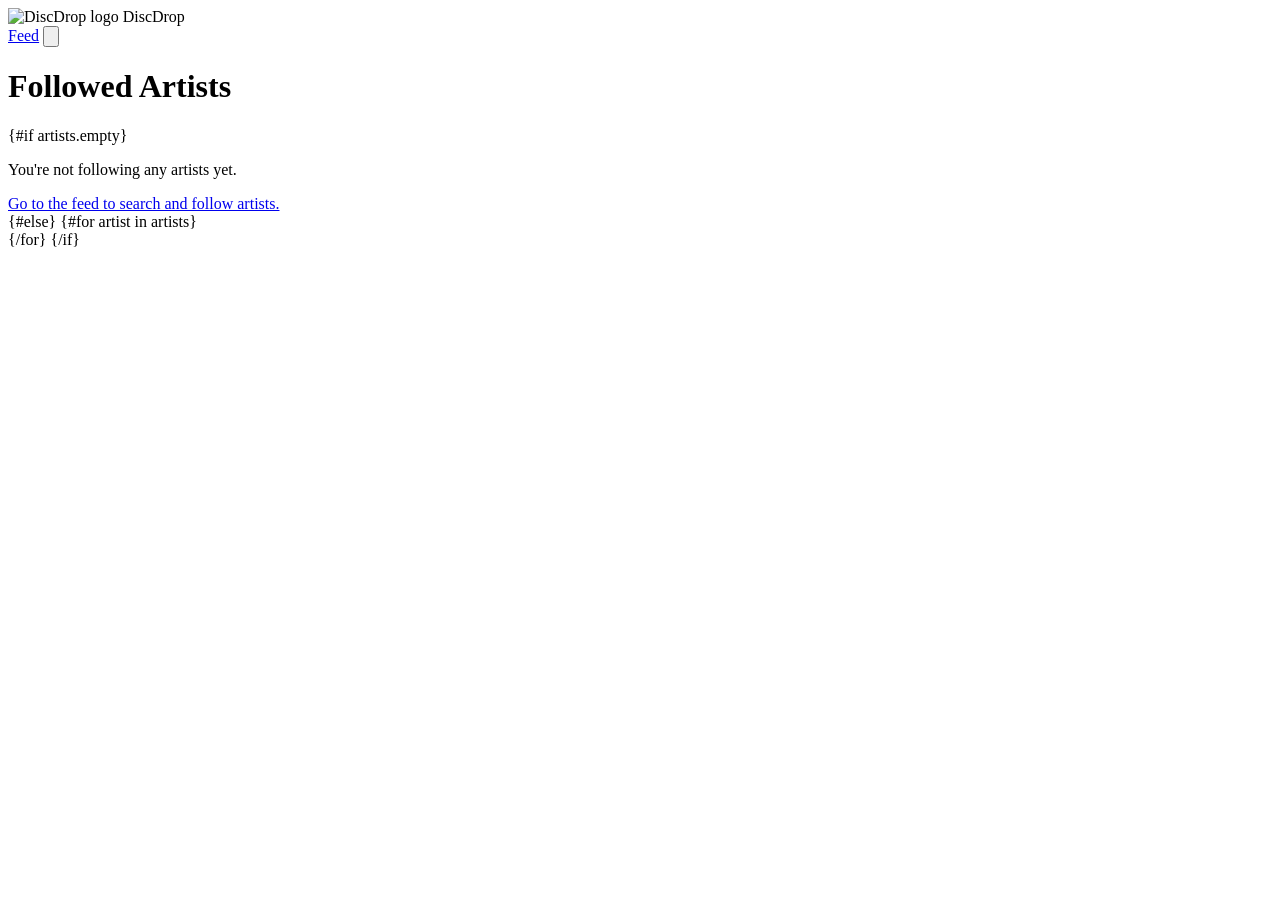
==== src/main/resources/templates/artists.html @ 5861da89 "Initial commit" ====
<!DOCTYPE html>
<html lang="en" data-theme="dark">
<head>
    <meta charset="UTF-8"/>
    <meta name="viewport" content="width=device-width, initial-scale=1.0"/>
    <title>DiscDrop – Artists</title>
    <link rel="icon" type="image/svg+xml" href="/static/img/favicon.svg"/>
    <link href="https://cdn.jsdelivr.net/npm/daisyui@4.12.10/dist/full.min.css" rel="stylesheet" type="text/css"/>
    <script src="https://cdn.tailwindcss.com"></script>
    <script src="https://unpkg.com/htmx.org@2.0.0"></script>
    <link rel="stylesheet" href="/static/css/app.css"/>
    <script src="/static/js/app.js" defer></script>
</head>
<body>
<header class="sticky top-0 z-30 bg-base-100/90 backdrop-blur border-b border-base-300">
    <div class="navbar flex flex-wrap justify-center gap-4 px-4 py-3 max-w-5xl mx-auto">
        <div class="flex items-center gap-2">
            <img src="/static/img/logo.svg" alt="DiscDrop logo" class="h-9 w-9"/>
            <span class="text-xl font-bold">DiscDrop</span>
        </div>
        <div class="flex items-center gap-2">
            <a href="/" class="btn btn-ghost btn-sm">Feed</a>
            <button id="theme-switcher" class="btn btn-ghost btn-circle" aria-label="Toggle theme" onclick="DiscDrop.toggleTheme()">
                <svg xmlns="http://www.w3.org/2000/svg" class="h-5 w-5" fill="none" viewBox="0 0 24 24" stroke="currentColor"><path stroke-linecap="round" stroke-linejoin="round" stroke-width="2" d="M21 12.79A9 9 0 1111.21 3 7 7 0 0021 12.79z"/></svg>
            </button>
        </div>
    </div>
</header>

<main class="max-w-5xl mx-auto px-4 py-6 space-y-3">
    <h1 class="text-2xl font-bold mb-2">Followed Artists</h1>
    {#if artists.empty}
    <div class="text-center text-base-content/60 py-12">
        <p>You're not following any artists yet.</p>
        <a href="/" class="link">Go to the feed to search and follow artists.</a>
    </div>
    {#else}
    {#for artist in artists}
    <div hx-get="/artists/{artist.mbid}/row" hx-trigger="revealed" hx-swap="innerHTML">
        <div class="loading loading-spinner loading-sm"></div>
    </div>
    {/for}
    {/if}
</main>
</body>
</html>
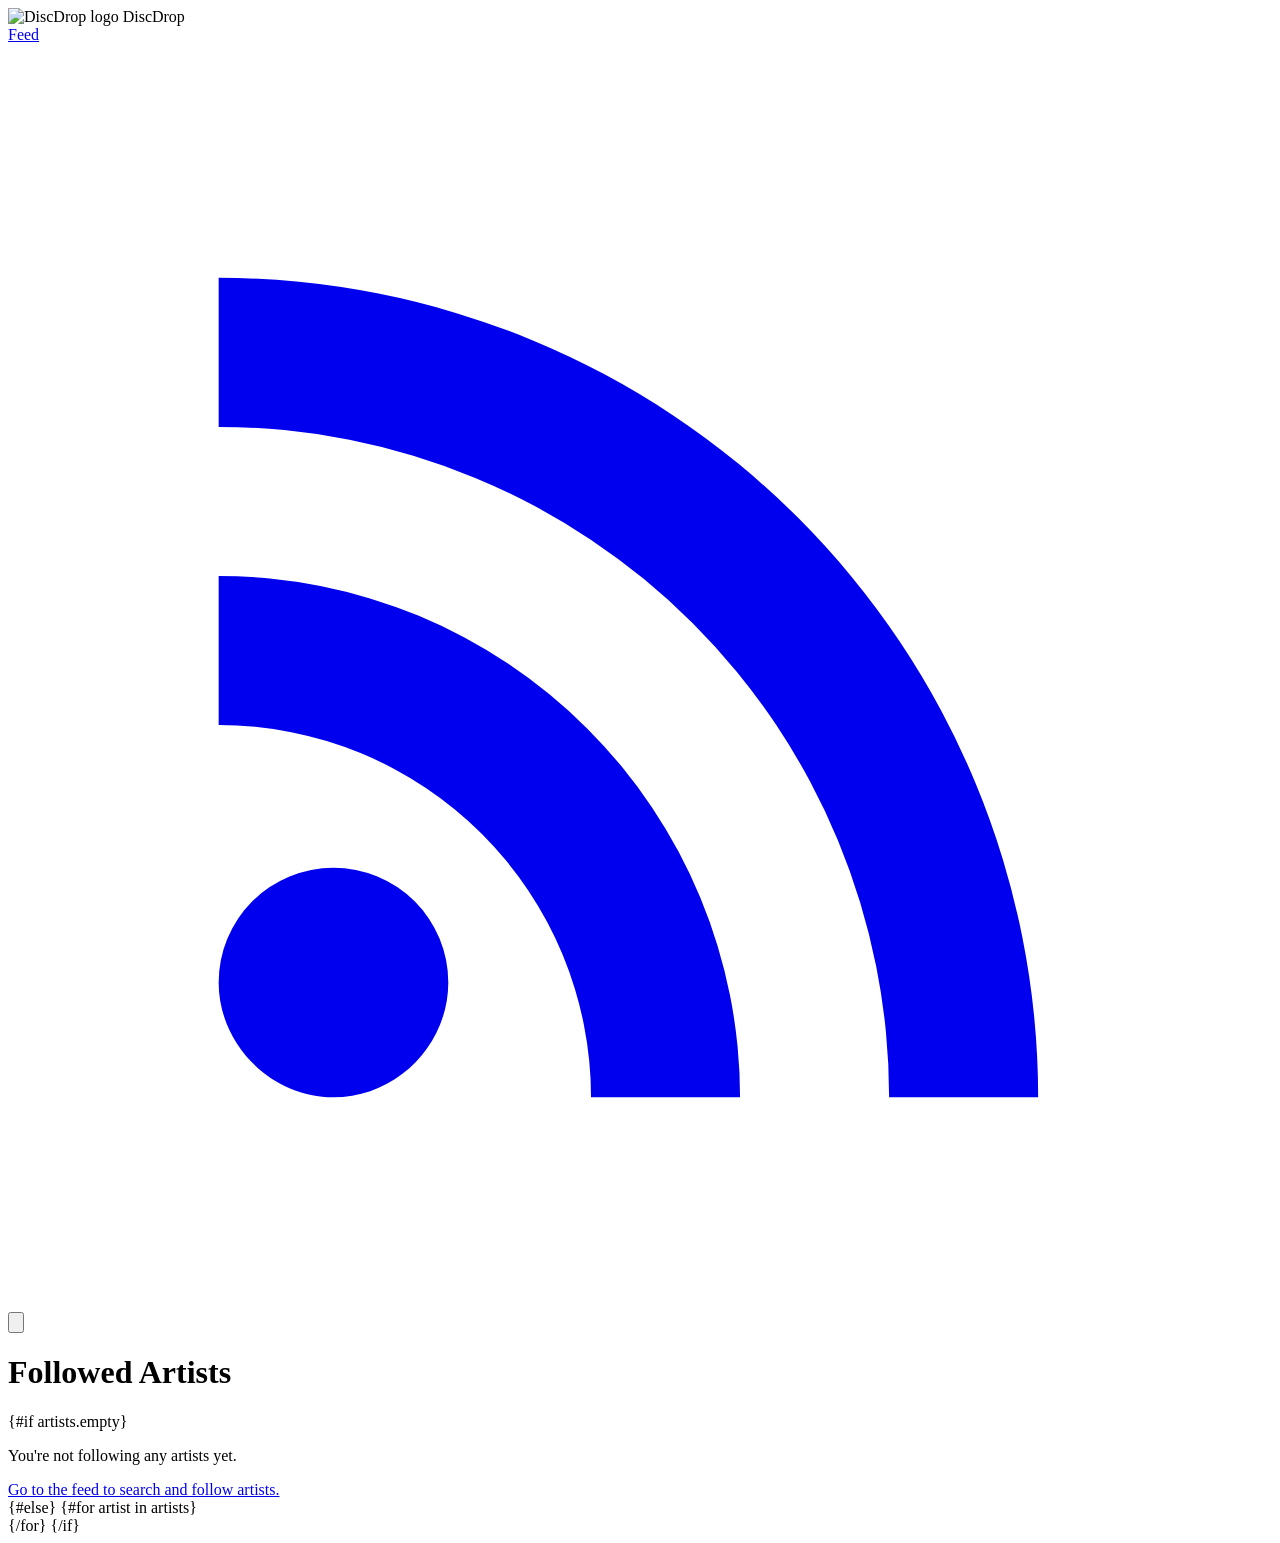
==== commit 4236f7b7: "Feed restyle with RSS button" ====
--- a/src/main/resources/templates/artists.html
+++ b/src/main/resources/templates/artists.html
@@ -4,22 +4,25 @@
     <meta charset="UTF-8"/>
     <meta name="viewport" content="width=device-width, initial-scale=1.0"/>
     <title>DiscDrop – Artists</title>
-    <link rel="icon" type="image/svg+xml" href="/static/img/favicon.svg"/>
+    <link rel="icon" type="image/svg+xml" href="/img/favicon.svg"/>
     <link href="https://cdn.jsdelivr.net/npm/daisyui@4.12.10/dist/full.min.css" rel="stylesheet" type="text/css"/>
     <script src="https://cdn.tailwindcss.com"></script>
     <script src="https://unpkg.com/htmx.org@2.0.0"></script>
-    <link rel="stylesheet" href="/static/css/app.css"/>
-    <script src="/static/js/app.js" defer></script>
+    <link rel="stylesheet" href="/css/app.css"/>
+    <script src="/js/app.js" defer></script>
 </head>
 <body>
 <header class="sticky top-0 z-30 bg-base-100/90 backdrop-blur border-b border-base-300">
     <div class="navbar flex flex-wrap justify-center gap-4 px-4 py-3 max-w-5xl mx-auto">
         <div class="flex items-center gap-2">
-            <img src="/static/img/logo.svg" alt="DiscDrop logo" class="h-9 w-9"/>
+            <img src="/img/logo.svg" alt="DiscDrop logo" class="h-9 w-9"/>
             <span class="text-xl font-bold">DiscDrop</span>
         </div>
         <div class="flex items-center gap-2">
             <a href="/" class="btn btn-ghost btn-sm">Feed</a>
+            <a href="/rss" class="btn btn-ghost btn-circle" aria-label="RSS feed" title="RSS feed">
+                <svg xmlns="http://www.w3.org/2000/svg" class="h-5 w-5" fill="currentColor" viewBox="0 0 24 24"><path d="M6.18 15.64a2.18 2.18 0 012.18 2.18C8.36 19 7.38 20 6.18 20C5 20 4 19 4 17.82a2.18 2.18 0 012.18-2.18M4 4.44A15.56 15.56 0 0119.56 20h-2.83A12.73 12.73 0 004 7.27V4.44m0 5.66a9.9 9.9 0 019.9 9.9h-2.83A7.07 7.07 0 004 12.93V10.1z"/></svg>
+            </a>
             <button id="theme-switcher" class="btn btn-ghost btn-circle" aria-label="Toggle theme" onclick="DiscDrop.toggleTheme()">
                 <svg xmlns="http://www.w3.org/2000/svg" class="h-5 w-5" fill="none" viewBox="0 0 24 24" stroke="currentColor"><path stroke-linecap="round" stroke-linejoin="round" stroke-width="2" d="M21 12.79A9 9 0 1111.21 3 7 7 0 0021 12.79z"/></svg>
             </button>
